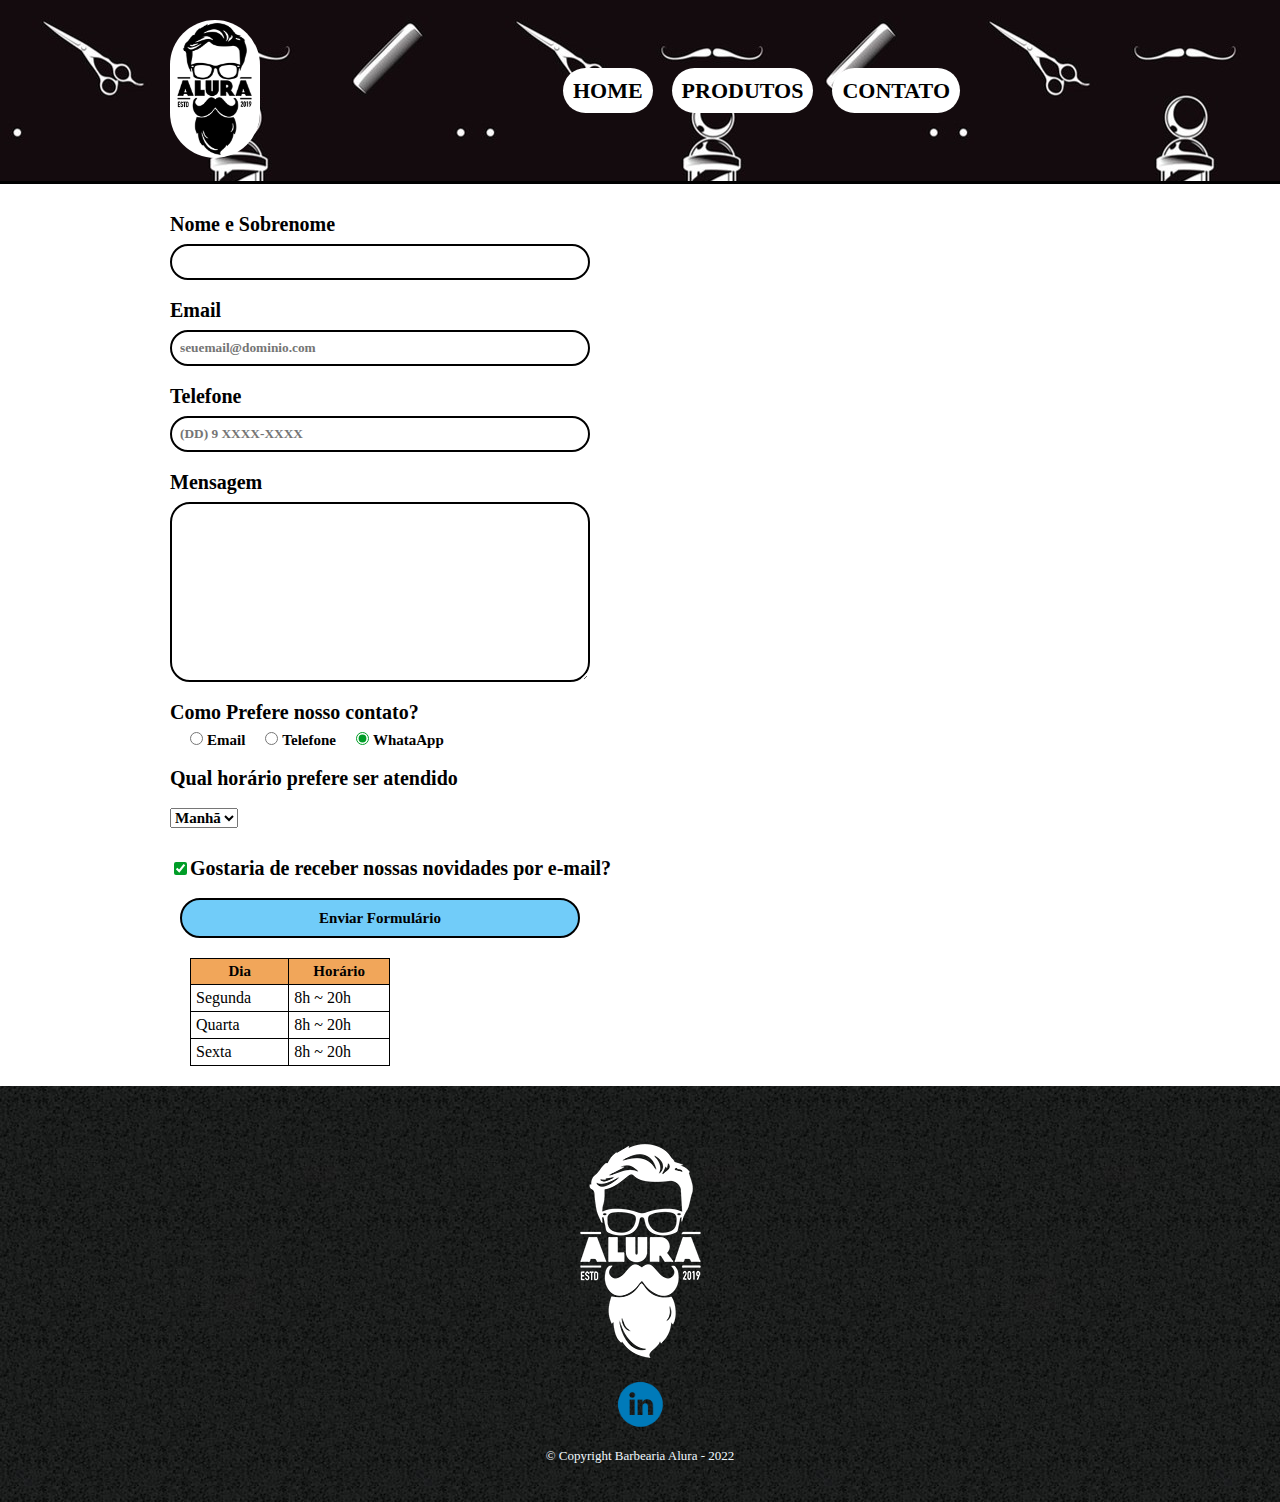
==== contato.html @ c95195ae "Add files via upload" ====
<!DOCTYPE html>
<html lang="pt-br">
	<head>
		<meta charset="UTF-8">
        <meta http-equiv="X-UA-Compatible" content="IE=edge">
        <meta name="viewport" content="width=device-width">
		<title>Farmacia</title>

		<link rel="stylesheet" href="reset.css">
		<link rel="stylesheet" href="style.css">
		<link rel="preconnect" href="https://fonts.googleapis.com">
		<link rel="preconnect" href="https://fonts.gstatic.com" crossorigin>
		<link href="https://fonts.googleapis.com/css2?family=Roboto:wght@100&display=swap" rel="stylesheet">
		<link href="https://fonts.googleapis.com/css2?family=Roboto:wght@100;400&display=swap" rel="stylesheet">
	</head>

	<body class="body_produtos">
        <header>
			<div class="caixa">
                <h1><img src="logo.png" id="img_titulo"></h1>
                <nav class="nav-botao">
                    <ul class="nav-botao-ul">
                        <li><a class="nav-botao-text" href="index.html">Home</a></li>
                        <li><a class="nav-botao-text" href="produtos.html">Produtos</a></li>
                        <li><a class="nav-botao-text" href="contato.html">Contato</a></li>
                    </ul>
                </nav>
			</div>
        </header>

        <main class="form-contato">
            <form>
                <fieldset>
                    <label for="nomesobrenome" class="label_entradas">Nome e Sobrenome</label>
                    <input type="text" id="nomesobrenome" class="forms_entradas" required>

                    <label for="Email" class="label_entradas">Email</label>
                    <input type="email" id="Email" class="forms_entradas" required placeholder="seuemail@dominio.com">

                    <label for="Telefone" class="label_entradas">Telefone</label>
                    <input type="tel" id="Telefone" class="forms_entradas" required placeholder="(DD) 9 XXXX-XXXX">

                    <label for="mensagem" class="label_entradas">Mensagem</label>
                    <textarea cols="30" rows="10" id="mensagem" class="forms_entradas" required></textarea>
                </fieldset>
                
                <fieldset>
                    <legend class="label_entradas" id="radio_title">Como Prefere nosso contato?</legend>
                        <div class="radio-flex">
                            <div class="radio-flex-ex">
                                <input type="radio" value="Email" id="radio-e-mail" name="contato" class="imput_contato">
                                <label for="radio-e-mail" class="radio_contato">Email</label>
                            </div>
                            <div class="radio-flex-ex">
                                <input type="radio" value="Telefone" id="radio-telefone" name="contato" class="imput_contato">
                                <label for="radio-telefone" class="radio_contato" >Telefone</label>
                            </div>
                            <div class="radio-flex-ex">
                                <input type="radio" value="WhataApp" id="radio-WhataApp" name="contato" class="imput_contato" checked>
                                <label for="radio-WhataApp" class="radio_contato">WhataApp</label>
                            </div>
                        </div>
                </fieldset>

                <fieldset>
                    <p class="label_entradas" id="titulo_turn">Qual horário prefere ser atendido</p>
                    <select class="radio_contato">
                        <option >Manhã</option>
                        <option>Tarde</option>
                        <option>Noite</option>
                    </select>

                    <label id="check_email" class=label_entradas><input type="checkbox" checked>Gostaria de receber nossas novidades por e-mail?</label>

                    <input type="submit" value="Enviar Formulário" id="submeter">
                </fieldset> 
            </form>

            <table class="table-horario">
                <thead class="table-horario-titulo">
                    <tr>
                        <th class="table-horario-celulas">Dia</th>
                        <th class="table-horario-celulas">Horário</th>
                    </tr>
                 </thead>
                <tbody class="table-horario-body">
                    <tr>
                        <td class="table-horario-celulas">Segunda</td>
                        <td class="table-horario-celulas">8h ~ 20h</td>
                    </tr>
                    <tr>
                        <td class="table-horario-celulas">Quarta</td>
                        <td class="table-horario-celulas">8h ~ 20h</td>
                    </tr>
                    <tr>
                        <td class="table-horario-celulas">Sexta</td>
                        <td class="table-horario-celulas">8h ~ 20h</td>
                    </tr>
                </tbody>
            </table>     
        </main>
    </body>
    <footer>
        <img src="logo-branco.png">
        <a href="https://www.linkedin.com/in/felipe-santos-bronze-05a080194"><img class="linkedin" src="linkedin.png"></a>
        <p class="copyright"> &copy; Copyright Barbearia Alura - 2022</p>
    </footer>
</html>
---- style.css ----
/* CCS da NAV de todas as paginas */

header {
    padding: 20px 0;
    background: url("fundo_main.jpg");
    border-bottom: 3px solid black;
}

.caixa {
    position: relative;
    width: 940px;
    margin: 0 auto;
}

nav{
    position: absolute;
    top: 60px;
    right: 150px;
}

nav li {
    display: inline;
    margin: 0 0 0 15px;
}

nav a {
    text-transform: uppercase;
    color: black;
    font-weight: bold;
    font-size: 22px;
    text-decoration:none;
    border-radius: 50px;
    padding: 10px;
    background: white;
}

nav a:hover {
    background: #71ccf9;
}

#img_titulo {
    width: 90px;
    background: white;
    border-radius: 50px;
    margin: 0 auto;
}
/* CCS da pagina de home */

.sobre {
    position: relative;
    background: white;
}

.mapa {
    width: 960px;
    margin: 0 auto;
}

.text-div {
    width: 960px;
    margin: 0 auto;
}

.titulo_sobre {
    font-weight: bold;
    font-size: 30px;
    font-family: Cambria, Cochin, Georgia, Times, 'Times New Roman', serif;
    text-align: center;
    margin: 30px 0;
}

.text {
    font-size: 18px;
    font-family: 'Roboto', sans-serif;
    margin: 20px 0;
}

.Beneficios{
    padding: 3px;
    text-align: center;
    margin: 9px;
}

.Beneficios_lista {
    display: inline-block;
    font-family: 'Roboto', sans-serif;
    width: 30%;
    border: 2px solid #000000;
    border-radius: 70px;
}

.Beneficios_lista:hover {
    border-color: #ff0000;
    color: #0080c0;
    font-weight: bolder;
}

.text_b {
    font-size: 18px;
    font-family: 'Roboto', sans-serif;
    margin: 15px 0;
}

.img_esq{
    width: 150px;
    animation: girar_esq  5s linear alternate infinite;
}

.img_dir{
    width: 150px;
    animation: girar_dir  5s linear alternate infinite;
}

#text_marcados{
    font-style:italic;
    font-size: 18px;
    font-family: 'Roboto', sans-serif;
    font-weight: bold;
}

.iframe_home {
    text-align: center;
    padding: 2px;
}

#maps {
    border:black solid 2px;
    border-radius: 20px;
    box-shadow: 3px 3px 3px black;
}

.iframe_v {
    text-align: center;
    margin-top: 15px;
}

.youtube-video {
    border:black solid 20px;
    border-radius: 20px;
}

@keyframes girar_dir {
    0% {
        transform: rotate(0deg)
    }
    50% {
        transform: rotate(180deg);
    }
    100% {
        transform: rotate(360deg);
    }
  }

  @keyframes girar_esq {
    0% {
        transform: rotate(360deg)
    }
    50% {
        transform: rotate(180deg);
    }
    100% {
        transform: rotate(0deg);
    }
  }

 .banner-home {
    width: 100%;
 }

/* CCS da pagina de produtos */
.produtos_caixas {
    background: white;
}
.produtos {
    width: 940px;
    margin: 0 auto;
    padding: 50px 0;
}

.produtos_caixas{
    display: inline-block;
    text-align: center;
    width: 30%;
    vertical-align: top;
    margin:0 1.5%;
    padding: 30px 20px;
    box-sizing: border-box;
    border: 2px solid #000000;
    border-radius: 10px
}

.produtos h2{
    font-size: 30px;
    font-weight: bold;
}

.produto-descricao {
    font-size: 18px;
}

.produto-preco {
    font-size: 22px;
    font-weight: bold;
    margin-top: 10px;
}

.produtos li:hover {
    border-color:#C78C19;
    font-size: 40px;
}

.produtos li:active {
    border-color:#28c719
}

.produtos li:hover h2 {
    font-size: 34px;
}

/* CCS do rodapé de todas as paginas */
footer {
    text-align: center;
    background: url("bg.jpg");
    padding: 40px 0;
}

.copyright {
    color: aliceblue;
    font-size: 13px;
    margin: 20px 0 0;
}

/* CCS da pagina contatos */

.form-contato {
    width: 940px;
    margin: 0 auto;
    margin-top: 30px;
}

.label_entradas {
    display: block;
    font-size: 20px;
    margin: 0 0 10px;
    font-weight: bold;
    font-family: Cambria, Cochin, Georgia, Times, 'Times New Roman', serif;
    accent-color: #009d27;
}

.forms_entradas {
    border: 2px solid black;
    border-radius: 20px;
    width: 400px;
    font-weight: bolder;
    color: black;
    font-family:Cambria, Cochin, Georgia, Times, 'Times New Roman', serif;
    padding: 8px;
    display: block;
    margin: 0 0 20px;
}

#submeter {
    background:#71ccf9;
    font-size: 15px;
    color: black;
    font-weight: bolder;
    border: 2px solid #000000;
    border-radius: 20px;
    cursor: pointer;
    font-family: Cambria, Cochin, Georgia, Times, 'Times New Roman', serif;
    margin: 20px 0 0 10px;
    width: 400px;
    height: 40px;
    display: block;
    transition: 1s all;
}

.radio_contato {
    display: inline;
    font-size: 15px;
    margin: 0 0 10px;
    font-weight: bold;
    font-family: Cambria, Cochin, Georgia, Times, 'Times New Roman', serif;
}

#radio_title {
    font-weight: bold;
}

.imput_contato {
    margin: 0 0 0 20px;
    accent-color: #009d27;
}

#check_email {
    margin: 20px 0 20px 0;
}

#titulo_turn {
    margin: 20px 0 20px 0;
}

.select_turn {
    border: 1px solid #000000;
    font-weight: bold;
    border-radius: 50px;
}

#submeter:hover {
    background: #f1a65a;
    transform: scale(1.05);
}

.forms_entradas:focus { 
    background: #71ccf9; 
}

.table-horario {
    margin: 20px;
    width: 200px;
}
.table-horario-titulo {
    font-weight: bolder;
    font-size: 15px;
    background: #f1a65a;
}
.table-horario-celulas {
    border: 1px solid #000000;
    padding: 5px;
    align-items: center;
}

.table-horario:hover {
    transform: scale(1.02);
    border: #C78C19;
}

.linkedin {
    display: block;
    margin: 0 auto;
    width: 50px;
}

.radio-flex {
    display: flex;
    flex-direction: row;
}

/*Responsividade Mobile*/

@media screen and (max-width: 1000px) {
    .caixa,  .iframe_home, .text-div, .iframe_home, .Beneficios, .mapa, .youtube-video, #maps, .produtos, .form-contato, .youtube-video {
        width: auto;
    }   
    
    .youtube-video {
        width: 60%;
    }

    #maps {
        margin: 10px 20px;
        width: 60%;
    }

    #img_titulo {
        margin-left: 10px;
        width: 50px;
    }
    

    .nav-botao-text {
        font-size: 13px;
        padding: 7px;
        border: #000000 2px solid;
    }

    .nav-botao {
        top: 34px;
        right: 8%;
    }

    .text {
        margin: 10px;
    }

    nav li {
        margin: 0 0 0 6px;
    }

    .img_dir {
        width:  60px;
        display: block;
        position: relative;
        align-items: center;
    }

    .img_esq {
        width:  60px;
        display: block;
        position: relative;
        
    }

    .Beneficios_lista {
        width: auto;
        display: inline-block;
        margin: 20px;
        border: 0px;
    }

    .Beneficios_div {
        display: flex;
        align-items: center;
        padding: 10px;
        justify-content: center
    }

    .text_b {
        font-size: 15px;
        border: #000000 1px solid;
        border-radius: 20px;
        padding: 12px;
    }
    
    .produtos {
        display: flex;
        align-items: center;
        flex-direction: column;
    }
    .produtos_caixas {
        margin-bottom: 50px;
        width: 75%;
        display: flex;
        flex-direction: column;
    }

    .forms_entradas {
        width: 80%;
        font-size: 25px;
    }

    #submeter {
        width: 80%;
    }

    .form-contato {
        margin: 15px;
    }

    .label_entradas {
        display: block;
    }

    .form-metodo-tx {
        display: flex;
        flex-direction: column;
    }

    .form-metodo-bt {
        display: flex;
        flex-direction: column;
    }

    .radio-flex {
        display: flex;
        flex-direction: column;
    }

    .radio-flex-ex {
        margin: 6px 0;
    }
}

@media screen and (max-width: 340px) {
    .caixa,  .iframe_home, .text-div, .iframe_home, .Beneficios, .mapa, .youtube-video, .produtos, .form-contato {
        width: auto;
    }  

    #img_titulo {
        margin-left: 10px;
        width: 50px;
    }

    .nav-botao-text {
        font-size: 9px;
        padding: 4px;
        border: #000000 2px solid;
    }

    .nav-botao {
        top: 34px;
        right: 30px;
    }

    .text {
        margin: 10px;
    }

    nav li {
        margin: 0 0 0 6px;
    }

    .titulo_sobre {
        margin: 30px 10px;
    }

    .img_dir {
        width:  10px;
        display: block;
        position: relative;
        align-items: center;
    }

    .img_esq {
        width:  10px;
        display: block;
        position: relative; 
    }

    .forms_entradas {
        font-size: 12px;
    }

}
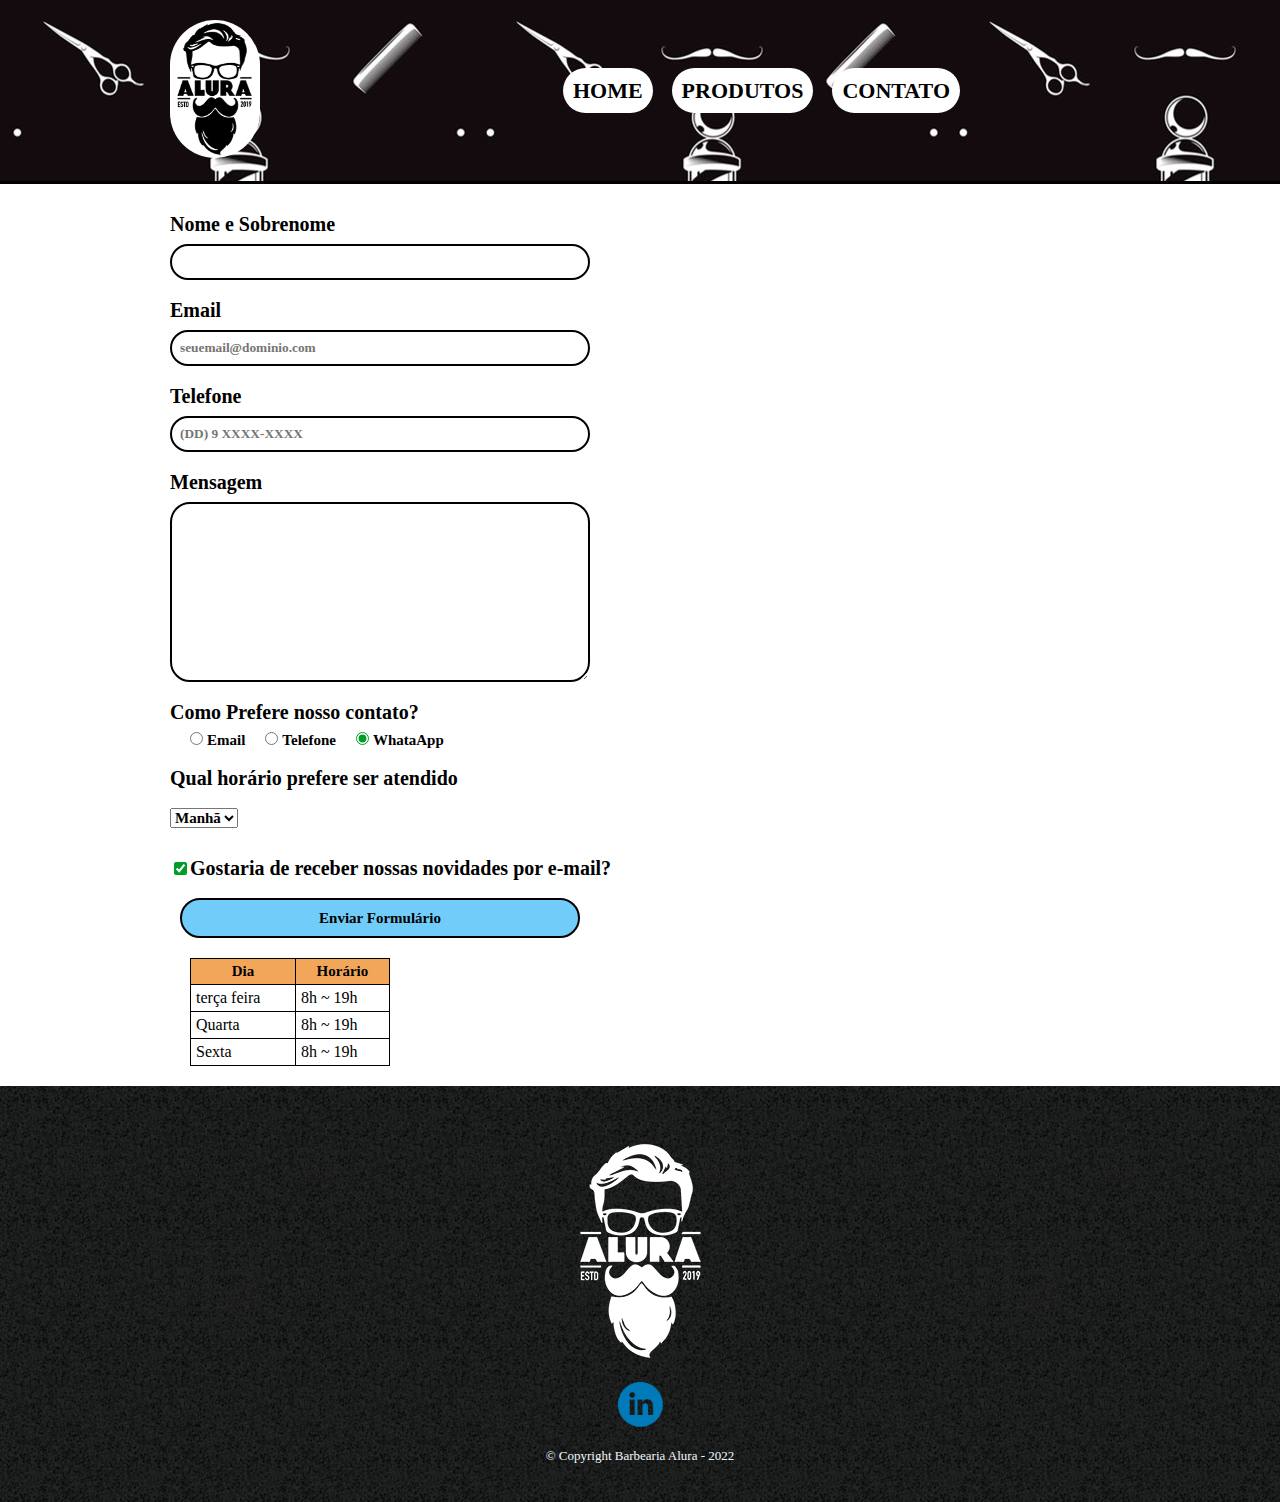
==== commit bd203392: "Add files via upload" ====
--- a/contato.html
+++ b/contato.html
@@ -85,16 +85,16 @@
                  </thead>
                 <tbody class="table-horario-body">
                     <tr>
-                        <td class="table-horario-celulas">Segunda</td>
-                        <td class="table-horario-celulas">8h ~ 20h</td>
+                        <td class="table-horario-celulas">terça feira</td>
+                        <td class="table-horario-celulas">8h ~ 19h</td>
                     </tr>
                     <tr>
                         <td class="table-horario-celulas">Quarta</td>
-                        <td class="table-horario-celulas">8h ~ 20h</td>
+                        <td class="table-horario-celulas">8h ~ 19h</td>
                     </tr>
                     <tr>
                         <td class="table-horario-celulas">Sexta</td>
-                        <td class="table-horario-celulas">8h ~ 20h</td>
+                        <td class="table-horario-celulas">8h ~ 19h</td>
                     </tr>
                 </tbody>
             </table>     
